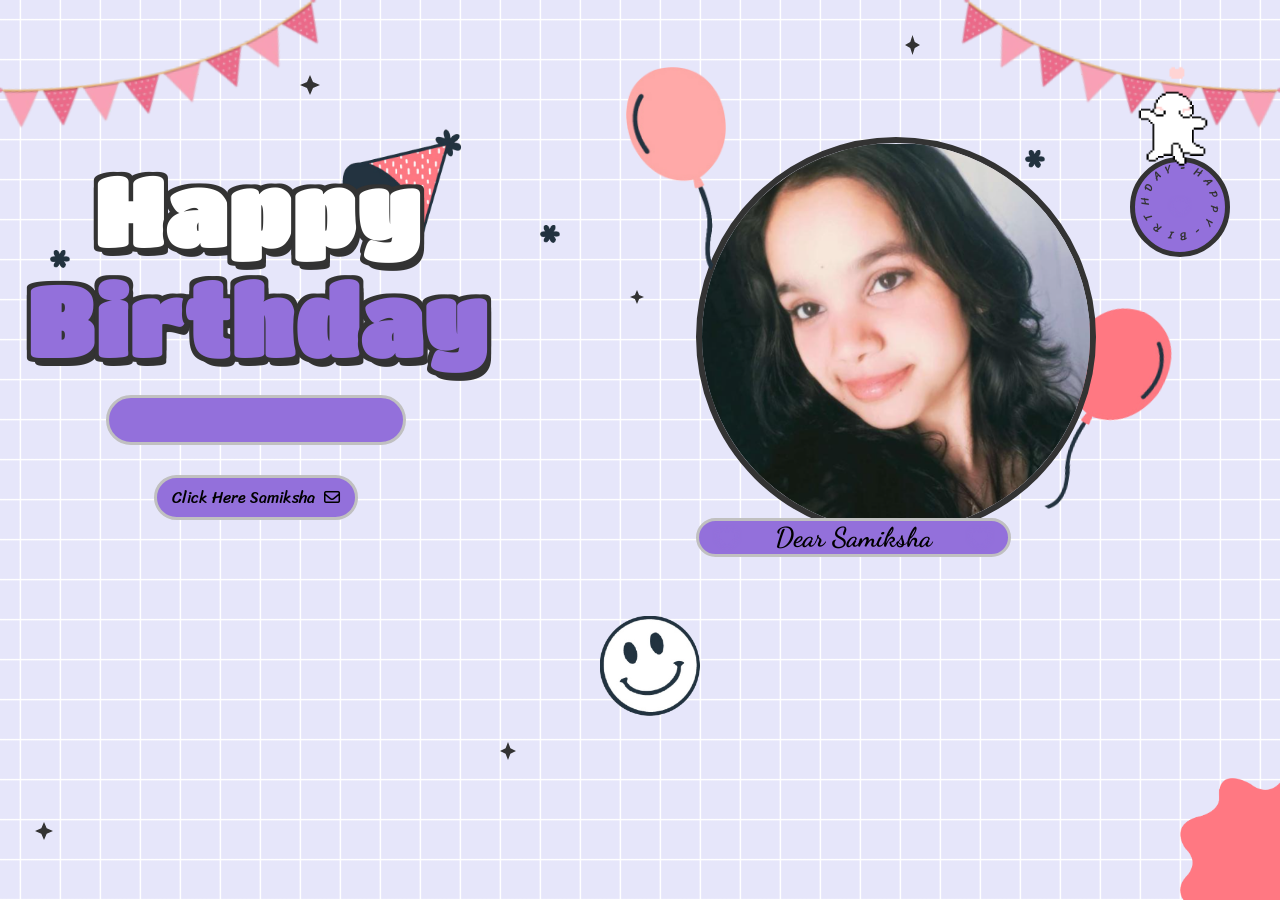
==== index.html @ f2a4c9d2 "Fix HTML encoding issues and duplicate content" ====
<!DOCTYPE html>
<html lang="en">

<head>
    <meta charset="UTF-8">
    <meta name="viewport" content="width=device-width, initial-scale=1.0">
    <meta name="title" content="Happy Birthday Website 2.0 | Aoudumber Bade">
    <meta name="github" content="https://github.com/Aoudumber-Bade">
    <title>Samiksha's Birthday</title>
    <link rel="stylesheet" href="style.css">
    <link rel="stylesheet" href="https://cdnjs.cloudflare.com/ajax/libs/font-awesome/6.5.1/css/all.min.css"
        integrity="sha512-DTOQO9RWCH3ppGqcWaEA1BIZOC6xxalwEsw9c2QQeAIftl+Vegovlnee1c9QX4TctnWMn13TZye+giMm8e2LwA=="
        crossorigin="anonymous" referrerpolicy="no-referrer" />
    <link
        href="https://fonts.googleapis.com/css2?family=Dancing+Script:wght@500;700&family=Poppins:wght@400;600&display=swap"
        rel="stylesheet">
    <script src="https://code.jquery.com/jquery-3.7.1.min.js"
        integrity="sha256-/JqT3SQfawRcv/BIHPThkBvs0OEvtFFmqPF/lYI/Cxo=" crossorigin="anonymous"></script>
</head>

<body>
    <div id="wrapper">
        <div class="flag__birthday">
            <img src="images/1.png" alt="" width="350" class="flag__left">
            <img src="images/1.png" alt="" width="350" class="flag__right">
        </div>
        <div class="content">
            <div class="left">
                <div class="title">
                    <h1 class="happy">
                        <span style="--t: 4s;">H</span>
                        <span style="--t: 4.2s;">a</span>
                        <span style="--t: 4.4s;">p</span>
                        <span style="--t: 4.6s;">p</span>
                        <span style="--t: 4.8s;">y</span>
                    </h1>
                    <h1 class="birthday">
                        <span style="--t: 5s;">B</span>
                        <span style="--t: 5.2s;">i</span>
                        <span style="--t: 5.4s;">r</span>
                        <span style="--t: 5.6s;">t</span>
                        <span style="--t: 5.8s;">h</span>
                        <span style="--t: 6s;">d</span>
                        <span style="--t: 6.2s;">a</span>
                        <span style="--t: 6.4s;">y</span>
                    </h1>
                    <div class="hat">
                        <img src="images/hat.png" alt="" width="130">
                    </div>
                </div>
                <div class="date__of__birth">
                    <span></span>
                </div>
                <div class="btn">
                    <button id="btn__letter">
                        <div class="mail">
                            Click Here Samiksha
                            <i class="fa-regular fa-envelope"></i>
                        </div>
                    </button>

                </div>
            </div>
            <div class="right">
                <div class="box__account">
                    <div class="image">
                        <img src="images/unnamed.png" alt="">
                    </div>
                    <div class="name">
                        <i class="fa-solid fa-heart"></i>
                        <span>Dear Samiksha</span>
                        <i class="fa-solid fa-heart"></i>
                    </div>
                    <div class="balloon_one">
                        <img width="100px" src="images/balloon1.png" alt="">
                    </div>
                    <div class="balloon_two">
                        <img width="100px" src="images/balloon2.png" alt="">
                    </div>
                </div>
                <div class="cricle">
                    <div class="text__cricle">
                        <span style="--i: 1;">h</span>
                        <span style="--i: 2;">a</span>
                        <span style="--i: 3;">p</span>
                        <span style="--i: 4;">p</span>
                        <span style="--i: 5;">y</span>
                        <span style="--i: 6;">-</span>
                        <span style="--i: 7;">b</span>
                        <span style="--i: 8;">i</span>
                        <span style="--i: 9;">r</span>
                        <span style="--i: 10;">t</span>
                        <span style="--i: 11;">h</span>
                        <span style="--i: 12;">d</span>
                        <span style="--i: 13;">a</span>
                        <span style="--i: 14;">y</span>
                        <span style="--i: 15;">-</span>
                    </div>
                    <i class="fa-solid fa-heart"></i>
                </div>
            </div>
        </div>
        <div class="decorate_star star1" style="--t: 15s;"></div>
        <div class="decorate_star star2" style="--t: 15.2s;"></div>
        <div class="decorate_star star3" style="--t: 15.4s;"></div>
        <div class="decorate_star star4" style="--t: 15.6s;"></div>
        <div class="decorate_star star5" style="--t: 15.8s;"></div>
        <div class="decorate_flower--one" style="--t: 15s;">
            <img width="20" src="images/decorate_flower.png" alt="">
        </div>
        <div class="decorate_flower--two" style="--t: 15.3s;">
            <img width="20" src="images/decorate_flower.png" alt="">
        </div>
        <div class="decorate_flower--three" style="--t: 15.6s;">
            <img width="20" src="images/decorate_flower.png" alt="">
        </div>
        <div class="decorate_bottom">
            <img src="images/decorate.png" alt="" width="100">
        </div>
        <div class="smiley__icon">
            <img src="images/smiley_icon.png" alt="" width="100">
        </div>


        <div class="boxMail">
            <i class="fa-solid fa-xmark"></i>
            <div class="boxMail-container">
                <div class="card1">
                    <div class="userImg">
                        <img src="images/unnamed.png" alt="">
                    </div>
                    <h4 class="username">To: Samiksha <span class="underline"></span></h4>

                    <h3>Happy Birthday</h3>
                    <div class="imageCute">
                        <img src="images/cute1.png" alt="">
                    </div>
                </div>
                <div class="card2">
                    <div class="card2-content">
                        <h3>To You!</h3>
                        <h3>Happy birthday 🥳🎂🥳 Samiksha the day you come into my life I was not really much attached to
                            you but day by day you became close to my heart . And now you are truly my best friend. I
                            wish I could remove some of the pain from your life which you are bearing alone. But you're
                            always welcome 🤗 you can talk anytime you want to talk specially those which you can't say
                            to others. Your every suggestion helps and supports helps me a lot, thank you for making me a better person. And wish you very Happy birthday 🎈🎂🎈 Nanu . Don't be Sad ok be happy 😌
                        </h3>
                        <div class="imageCute2">
                            <img src="images/cute2.png" alt="">
                        </div>
                    </div>
                </div>
            </div>
            <div class="message-panel">
                <div class="message-panel-inner">
                    <h4>Special note for you</h4>
                    <p class="message-text"></p>
                </div>
            </div>
        </div>

        <img id="mewmew" src="images/mewmew.gif" alt="MewMew" class="mewmew-corner">
    </div>

</body>
<script>
    let datetxt = "17th June 2010";
    let datatxtletter = "My love. You are a very special girl. I always silently thank you for coming into my life. Today, I wish you all the best, lots of health, and lots of joy. I always hope we will celebrate many more birthdays like this together. Happy birthday to you.💕";
    let titleLetter = "To you";
    let charArrDate = datetxt.split('');
    let charArrDateLetter = datatxtletter.split('');
    let charArrTitle = titleLetter.split('');
    let currentIndex = 0;
    let currentIndexLetter = 0;
    let currentIndexTitle = 0;
    let date__of__birth = document.querySelector(".date__of__birth span");
    let messageText = document.querySelector(".message-text");
    let messagePanel = document.querySelector('.message-panel');
    setTimeout(function () {
        timeDatetxt = setInterval(function () {
            if (currentIndex < charArrDate.length) {
                date__of__birth.textContent += charArrDate[currentIndex];
                currentIndex++;
            }
            else {
                let i = document.createElement("i");
                i.className = "fa-solid fa-star"
                document.querySelector(".date__of__birth").prepend(i)
                document.querySelector(".date__of__birth").appendChild(i.cloneNode(true))
                clearInterval(timeDatetxt)
            }
        }, 100)
    }, 12000)

    var intervalContent;
    var intervalTitle;
    
    // Button click handler - using both jQuery and vanilla JS for compatibility
    function handleButtonClick(e) {
        e.preventDefault();
        e.stopPropagation();
        boxmail.classList.add('active');
        boxmail.classList.remove('opened');
        currentIndexLetter = 0;

        if (window.innerWidth <= 480) {
            setTimeout(function () {
                boxmail.classList.add('opened');
            }, 1200);
        }
    }
    
    let boxmail = document.querySelector('.boxMail');
    let btnElement = document.getElementById("btn__letter");
    let card1 = document.querySelector('.boxMail .boxMail-container .card1');
    let close = document.querySelector('.fa-xmark');

    if (btnElement) {
        btnElement.addEventListener("click", handleButtonClick, false);

        btnElement.addEventListener("touchend", handleButtonClick, false);
    }

    if (card1) {
        card1.addEventListener('click', function(e) {
            if (window.innerWidth <= 480) {
                e.preventDefault();
                e.stopPropagation();
                boxmail.classList.add('opened');
            }
        }, false);

        card1.addEventListener('touchend', function(e) {
            if (window.innerWidth <= 480) {
                e.preventDefault();
                e.stopPropagation();
                boxmail.classList.add('opened');
            }
        }, false);
    }

    $(".close").on("click", function () {
        clearInterval(intervalContent);
        messageText.textContent = "";
        currentIndexLetter = 0;
        messagePanel.classList.remove('shown');
        boxmail.classList.remove('active');
        boxmail.classList.remove('opened');
    })

    if (close) {
        close.addEventListener('click', function () {
            boxmail.classList.remove('active');
            boxmail.classList.remove('opened');
        });
    }

    // Touch device improvements
    document.addEventListener('touchstart', function() {}, { passive: true });
    
    // Improve scrolling on card content
    if (document.querySelector('.card2-content')) {
        document.querySelector('.card2-content').addEventListener('touchmove', function(e) {
            e.stopPropagation();
        }, false);
    }

    document.querySelectorAll('.boxMail-container').forEach(card => {
        card.addEventListener('click', () => {
            card.classList.toggle('tilt');
        });
    });


    document.querySelectorAll('.boxMail-container').forEach(card => {
        card.addEventListener('click', () => {
            if (!card.classList.contains('tilt')) {
                card.classList.add('tilt');
            } else if (!card.classList.contains('opened')) {
                card.classList.add('opened');
            } else {
      // Third tap → close card2 and reset card1 straight
                card.classList.remove('opened');
                card.classList.remove('tilt');
            }
        });
    });
</script>

</html>
---- style.css ----
@import url('https://fonts.googleapis.com/css2?family=Coiny&family=Titan+One&display=swap');
@import url('https://fonts.googleapis.com/css2?family=Nerko+One&family=Sriracha&display=swap');
@import url('https://fonts.googleapis.com/css2?family=Dancing+Script:wght@700&display=swap');
*{
    padding: 0;
    margin: 0;
    box-sizing: border-box;
}
:root{
    --color-pink: #E6E6FA;
    --color-white: #fff;
    --color-black: #333;
    --color-text-pink: #9370DB;
    --color-heart: #9370DB;
    --color-bg-letter: #F8F8FF;
    --color-border: #C0C0C0;
    --color-neutral: #C0C0C0;
}
html{
    height: 100%;
}
body {
    position: relative;
    font-size: 16px;
    margin: 0;
    padding: 0;
    height: 100%;
    background-image:linear-gradient(var(--color-pink), var(--color-pink));
}
#wrapper{
    position: relative;
    background-color: transparent;
    background-image: linear-gradient(0deg, transparent 24%, rgba(255, 255, 255, 1) 25%, rgba(255, 255, 255, 1) 26%, transparent 27%, transparent 74%, rgba(255, 255, 255, 1) 75%, rgba(255, 255, 255, 1) 76%, transparent 77%, transparent), linear-gradient(90deg, transparent 24%, rgba(255, 255, 255, 1) 25%, rgba(255, 255, 255,1) 26%, transparent 27%, transparent 74%, rgba(255, 255, 255, 1) 75%, rgba(255, 255, 255, 1) 76%, transparent 77%, transparent);
    height:100%;
    background-size:80px 80px;
    overflow: hidden;
    z-index: 1;
}
.flag__birthday{
    display: flex;
    justify-content: space-between;
    transform: translateY(-200px);
    animation: translateYFlag 1.5s 2s forwards;
}
@keyframes translateYFlag{
    to{
        transform: translateY(-10px);
    }
}
.flag__birthday .flag__left{
    transform: rotate(-10deg) translate(-20px,30px);
}
.flag__birthday .flag__right{
    transform: rotate(10deg) translate(20px,30px) scaleX(-1);
}
.content{
    width: 100%;
    position: relative;
    display: flex;
    padding-top: 3rem;
}
.content .left, .content .right{
    position: relative;
    display: flex;
    flex-direction: column;
    justify-content: center;
    align-items: center;
}
.content .left{
    width: 40%;
}
.content .right{
    width: 60%;
}
.left .btn{
    transform: scale(0);
    animation: scaleCricle 2s 16s forwards ease-in-out;
}
#btn__letter{
    position: relative;
    margin-top: 30px;
    background-color: var(--color-text-pink);
    outline: none;
    padding: 5px 15px;
    font-size: 1rem;
    border-radius: 50px;
    border: 3px solid var(--color-neutral);
    font-family: "Sriracha", cursive;
    display: flex;
    align-items: center;
    justify-content: center;
    cursor: pointer;
    z-index: 2;
    transform: scale(1);
    transition: all .5s ease-in-out;
    pointer-events: auto;
    touch-action: manipulation;
}
#btn__letter:active{
    transform: scale(0.7);
}
#btn__letter i{
    margin-left: 5px;
}
#btn__letter:hover{
    border-color: var(--color-heart);
    background-color: var(--color-heart);
    color: #fff;
    box-shadow: rgba(0, 0, 0, 0.24) 0px 3px 8px;
}

#btn__letter:hover i{
    animation: rotateHeart 1s infinite linear;
}
@keyframes rotateHeart{
    0%,50%, 100%{
        transform: rotate(0deg);
    }
    25%{
        transform: rotate(12deg);
    }
    75%{
        transform: rotate(-12deg);
    }
}
.title{
    position: relative;
    width: 100%;
    display: flex;
    justify-content: center;
    font-family: "Titan One", sans-serif;
    font-size: 3rem;
    flex-direction: column;
    perspective: 1000px;
}
.title .happy, .title .birthday{
    position: relative;
    text-shadow: 4px 4px var(--color-black), 
                -4px 4px var(--color-black), 
                4px -4px var(--color-black), 
                -4px -4px var(--color-black), 
                4px 8px 0 var(--color-black);
    font-weight: bold;
    display: flex;
    justify-content: center;
}
.title .happy{
    color: var(--color-white);
}
.title .happy span, .title .birthday span{
    transform: translateY(50px);
    opacity: 0;
    visibility: hidden;
    animation: txtTranslateY .5s var(--t) forwards;
}
@keyframes txtTranslateY{
    100%{
        transform: translateY(0);
        opacity: 1;
        visibility: visible;
    }
}
.title .birthday{
    color: var(--color-text-pink);
}

.title .hat{
    position: absolute;
    right: 45px;
    top: -350px;
    transform: rotate(-40deg);
    z-index: -1;
    animation: topHat 4s 7s forwards ease;
}
@keyframes topHat{
    20%, 30%{
        top: -30px;
        transform-origin: left;
        transform: rotate(-40deg);
    }
    35%, 100%{
        top: -30px;
        transform: rotate(0deg);
    }
}
.date__of__birth, .name{
    display: flex;
    justify-content:space-around;
    align-items: center;
    background-color: var(--color-text-pink);
    border-radius: 50px;
    margin-top: 20px;
    font-family: "Sriracha", cursive;
    
}
.date__of__birth{
    border: 3px solid var(--color-neutral);
    position: relative;
    transform: translateY(-100px);
    z-index: -1;
    opacity: 0;
    visibility: hidden;
    width: 0px;
    animation: dateOfBirth 5s 9s forwards;
}

.mewmew-corner {
    position: fixed;
    top: 20px;
    right: 20px;
    width: 170px;
    max-width: 25vw;
    z-index: 50;
    pointer-events: none;
}

@media (max-width: 768px) {
    .mewmew-corner {
        width: 150px;
    }
}

@keyframes dateOfBirth{
    20%,40%{
        width: 0px;
        height: 0;
        transform: translateY(0px);
        opacity: 1;
        visibility: visible;
    }
    45%{
        transform: translateY(0px);
        opacity: 1;
        visibility: visible;
        width: 300px;
        height: 0px;
    }
    50%,100%{
        transform: translateY(0px);
        opacity: 1;
        visibility: visible;
        width: 300px;
        height: 50px;
    }
}
.name{
    position: absolute;
    padding: 0px 20px;
    bottom: -20px;
    border: 3px solid var(--color-neutral);
    font-family: 'Dancing Script', cursive;
}
.date__of__birth span, .name span{
    font-weight: bold;
    margin: 0px 40px;
}
.date__of__birth span{
    font-size: 1.2rem;
}
.name span{
    font-size: 1.7rem;
}
.right .box__account{
    position: relative;
    transform: translateY(700px);
    animation: topBoxImage 8s 7s forwards ease-in;
}
@keyframes topBoxImage{
    to{
        transform: translateY(0);
    }
}
.content .right .image{
    position: relative;
    width: 400px;
    height: 400px;
    border-radius: 50%;
    overflow: hidden;
    display: flex;
    align-items: center;
    border: 6px solid var(--color-black);
}
.content .right .image img{
    width: 100%;
    object-fit: cover;

}
.cricle{
    position: absolute;
    top: 20px;
    right: 50px;
    display: flex;
    justify-content: center;
    align-items: center;
    transform: scale(0);
    animation: scaleCricle 3s 15s forwards ease-in-out;
}
@keyframes scaleCricle {
    0%{
        transform: scale(0);
    }
    10%{
        transform: scale(1.3);
    }
    20%{
        transform: scale(0.7);
    }
    30%,100%{
        transform: scale(1);
    }

}
.text__cricle{
    width: 100px;
    height: 100px;
    background-color: var(--color-text-pink);
    border-radius: 50%;
    border: 5px solid var(--color-black);
    display: flex;
    justify-content: center;
    align-items: center;
    animation: rotateCricle 5s linear infinite;
}
@keyframes rotateCricle{
    to{
        transform: rotate(360deg);
    }
}
.text__cricle span{
    top: 0%;
    left: 50%;
    position: absolute;
    color: var(--color-black);
    transform: rotate(calc(var(--i) * 24deg));
    transform-origin: 0 45px;
    font-family: "Sriracha", cursive;
    text-transform: uppercase;
    font-size: 0.7rem;
}
.fa-heart{
    color: var(--color-heart);
    filter: drop-shadow(0 0 3px var(--color-heart));
    animation: scaleHeart 1s infinite linear;
}
.cricle .fa-heart{
    position: absolute;
    transform: scale(0.85);
}
@keyframes scaleHeart{
    50%{
        transform: scale(1.2);
    }
}
.right .balloon_one{
    position: absolute;
    top: -70px;
    left: -70px;
    animation: balloon1 2s infinite linear;
}
@keyframes balloon1{
    0%, 50%,100%{
        transform-origin: bottom right;
        transform: rotate(0deg);
    }
    25%{
        transform-origin: bottom right;
        transform: rotate(3deg);
    }
    75%{
        transform-origin: bottom right;
        transform: rotate(-3deg);
    }
}
.right .balloon_two{
    position: absolute;
    top: 170px;
    right: -65px;
    z-index: -1;
    transform: rotate(10deg);
    animation: balloon2 2s infinite linear;
}
@keyframes balloon2 {
    0%,50%,100%{
        transform-origin: bottom left;
        transform: rotate(10deg);
    }
    25%{
        transform-origin: bottom left;
        transform: rotate(7deg);
    }
    75%{
        transform-origin: bottom left;
        transform: rotate(13deg);
    }
}

.decorate_star{
    position: absolute;
    transform: scale(0);
    background-color: var(--color-black);
    clip-path: polygon(0 50%, 35% 35%, 50% 0, 65% 35%, 100% 50%, 65% 65%, 50% 100%, 35% 65%);
    animation: scaleCricle 3s var(--t) forwards, 
            scaleStar 2s 16s infinite ease-in-out;
}
.decorate_star.star1{
    width: 20px;
    height: 20px;
    top: 75px;
    left: 300px;
}
.decorate_star.star2{
    width: 15px;
    height: 20px;
    top: 35px;
    right: 360px;
}
.decorate_star.star3{
    width: 14px;
    height: 14px;
    top: 290px;
    left: 630px;
}
.decorate_star.star4{
    width: 18px;
    height: 18px;
    bottom: 60px;
    left: 35px;
}
.decorate_star.star5{
    width: 16px;
    height: 18px;
    bottom: 140px;
    left: 500px;
}
@keyframes scaleStar {
    25%{
        transform: scale(0.8);
    }
    50%{
        transform: scale(1.1);
    }
}
.decorate_bottom{
    position: absolute;
    right: 0;
    bottom: -10px;
}
.decorate_flower--one{
    position: absolute;
    top: 250px;
    left: 50px;
    transform: scale(0);
    animation: scaleCricle 3s var(--t) forwards ease-in-out;
}
.decorate_flower--two{
    position: absolute;
    top: 225px;
    left: 540px;
    transform: scale(0);
    animation: scaleCricle 3s var(--t) forwards ease-in-out;
}
.decorate_flower--three{
    position: absolute;
    top: 150px;
    right: 235px;
    transform: scale(0);
    animation: scaleCricle 3s var(--t) forwards ease-in-out;
}
.smiley__icon{
    position: absolute;
    bottom: 180px;
    left: 600px;
    transform: scale(0);
    animation: scaleCricle 3s 15s forwards ease-in-out;
}


.box__letter{
    position: fixed;
    top: 0;
    left: 0;
    background-color: rgba(0,0,0,.5);
    width: 100%;
    height: 100%;
    z-index: 10;
    display: none;
}
.box__letter .letter__border{
    position: absolute;
    width: 55vw;
    height: 450px;
    background-color: var(--color-white);
    border-radius: 27px;
    padding: 17px;
    box-shadow: rgba(0, 0, 0, 0.24) 0px 3px 8px;
    top: 50%;
    left: 50%;
    transform: translate(-50%,-50%);
    display: none;
}
.letter__border .close{
    position: absolute;
    right: -10px;
    top: -10px;
    width: 30px;
    height: 30px;
    background-color: var(--color-white);
    border-radius: 50%;
    display: flex;
    justify-content: center;
    align-items: center;
    box-shadow: rgba(99, 99, 99, 0.2) 0px 2px 8px 0px;
    cursor: pointer;
}
.letter__border .letter{
    width: 100%;
    height: 100%;
    background-color: var(--color-bg-letter);
    border-radius: 10px;
    padding-top: 15px;
}
.letter__border .letter .title__letter{
    text-align: center;
    font-family: 'Dancing Script', cursive;
    font-weight: bold;
    font-size: 2.4rem;
}
.title__letter .fa-solid{
    margin-left: 5px;
    font-size: 1.3rem;
}
.letter__border .letter .content__letter{
    position: relative;
    width: 100%;
    height: 100%;
    display: flex;
    padding-top: 1.5rem;
    padding-bottom: 70px;
}
.letter__border .letter .content__letter .left{
    position: relative;
    width: 50%;
    height: 100%;
    padding: 1.7rem;
    border-right: 3px solid var(--color-border);
}
.content__letter .left #heart__letter{
    opacity: 0;
    width: 100%;
}
#heart__letter.animationOp{
    animation: opacityHeart 1s 1s forwards;
}
@keyframes opacityHeart{
    to{
        opacity: 1;
    }
}
.content__letter .left .heart{
    position: absolute;
    opacity: 0;
}
.content__letter .left .heart.animation{
    animation: scaleHeartLetter 1s var(--t) infinite ease-in-out;
}
@keyframes scaleHeartLetter{
    0%{
        opacity: 1;
        transform: scale(0);
    }
    10%{
        opacity: 1;
        transform: scale(1.3);
    }
    20%{
        opacity: 1;
        transform: scale(0.7);
    }
    30%,100%{
        opacity: 1;
        transform: scale(1);
    }
    
}
.content__letter .left .heart_1{
    top: 90px;
    left: 30px;
}
.content__letter .left .heart_2{
    top: 20px;
    right: 70px;
}
.content__letter .left .heart_3{
    bottom: 50px;
    left: 145px;
}
.content__letter .left .heart_4{
    top: 140px;
    right: 35px;
}
.content__letter .right{
    position: relative;
    width: 50%;
}
.content__letter .right .love__img{
    opacity: 0;
    position: absolute;
    right: 20px;
    top: -100px;
}
.love__img.animationOp{
    animation: opacityHeart 1s 1s forwards;
}
.content__letter .right .text__letter{
    margin-top: 60px;
    padding: 20px 15px 10px 15px;
    font-family: 'Dancing Script', cursive;
    font-size: 1.3rem;
}
.content__letter .right #mewmew{
    position: absolute;
    bottom: 0;
    right: 0;
    opacity: 0;
}
#mewmew.animationOp{
    animation: opacityHeart 1s 1s forwards;
}


#copy {
    position: fixed;
    bottom: 12px;
    left: 50%;
    transform: translateX(-50%);
    font-size: 1rem;
}

#copy a {
    text-decoration: none;
    color: #191919d7;
}

#copy p {
    color: #4275ff;
    text-align: center;
    font-weight: 700;
    cursor: pointer;
}



@media screen and (max-width: 658px)   {

    .flag__birthday .flag__left {
        transform: rotate(-10deg) translate(-119px,3px);
    }

    .flag__birthday .flag__right {
        transform: rotate(10deg) translate(-106px,39px) scaleX(-1);
    }

    .content {
        width: 100%;
        position: relative;
        display: flex;
        flex-direction: column;
        justify-content: center;
        gap: 25px;
        align-items: center;
        padding-top: 2rem;
    }

    .title {
        position: relative;
        width: 100%;
        display: flex;
        justify-content: center;
        font-family: "Titan One", sans-serif;
        font-size: 1.5rem;
        letter-spacing: 8px;
        flex-direction: column;
        perspective: 1000px;
    }

    #btn__letter {
        position: relative;
        margin-top: 17px;
        width: 240px;
        padding: 12px 20px;
        background-color: var(--color-text-pink);
        outline: none;
        font-size: 1.1rem;
        border-radius: 50px;
        border: 3px solid var(--color-neutral);
        font-family: "Sriracha", cursive;
        display: flex;
        align-items: center;
        justify-content: center;
        cursor: pointer;
        z-index: 2;
        transition: all .5s ease-in-out;
        pointer-events: auto;
        touch-action: manipulation;
        -webkit-tap-highlight-color: transparent;
        user-select: none;
    }

    #btn__letter:active {
        transform: scale(0.95);
    }

    .cricle {
        position: absolute;
        top: 10px;
        right: -54px;
        display: flex;
        justify-content: center;
        align-items: center;
        transform: scale(0);
        animation: scaleCricle 3s 15s forwards ease-in-out;
    }

    .title .hat {
        position: absolute;
        right: -98px;
        top: -51px !important;
        transform: rotate(-40deg);
        z-index: -1;
        animation: topHat 4s 7s forwards ease;
    }

    .box__letter .letter__border {
        position: absolute;
        width: 95vw;
        height: auto;
        max-height: 90vh;
        background-color: var(--color-white);
        border-radius: 15px;
        padding: 15px;
        box-shadow: rgba(0, 0, 0, 0.24) 0px 3px 8px;
        top: 50%;
        left: 50%;
        transform: translate(-50%,-50%);
        display: none;
        overflow-y: auto;
        -webkit-overflow-scrolling: touch;
    }

    .letter__border .letter {
        width: 100%;
        height: 100%;
        background-color: var(--color-bg-letter);
        border-radius: 10px;
        padding-top: 15px;
    }

    .letter__border .letter .title__letter {
        text-align: center;
        font-family: 'Dancing Script', cursive;
        font-weight: bold;
        font-size: 1.8rem;
        margin-bottom: 10px;
    }

    .letter__border .letter .content__letter {
        position: relative;
        width: 100%;
        height: auto;
        display: flex;
        flex-direction: column;
        padding-top: 0.5rem;
        padding-bottom: 20px;
    }

    .content__letter .right .text__letter {
        margin-top: 10px;
        padding: 15px 15px 10px 15px;
        font-family: 'Dancing Script', cursive;
        font-size: 1rem;
        line-height: 1.8;
        max-height: 400px;
        overflow-y: auto;
        -webkit-overflow-scrolling: touch;
    }

    .content__letter .right .love__img {
        opacity: 0;
        position: absolute;
        right: 126px;
        top: 167px;
    }

    .love__img img {
 
            width: 84px;

    }

    .content .right .image {
        position: relative;
        width: 200px;
        height: 200px;
        border-radius: 50%;
        overflow: hidden;
        display: flex;
        align-items: center;
        border: 6px solid var(--color-neutral);
    }

    .name {
        position: absolute;
        padding: 0px 3px;
        bottom: -6px;
        border: 3px solid var(--color-neutral);
    }

    .name span {
        font-size: 1rem;
    }

    .right .balloon_one {
        position: absolute;
        top: 10px;
        left: -77px;
        animation: balloon1 2s infinite linear;
    }

    .right .balloon_one img{
        width: 76px !important;
    }

}

.boxMail{
    position: fixed;
    background: rgb(0, 0, 0, 0.8);
    width: 100%;
    height: 100%;
    opacity: 0;
    top: 0;
    display: flex;
    justify-content: center;
    align-items: center;
    transform: scale(0.3);
    visibility: hidden;
    transition: all 0.5s;
    z-index: 100000000;
}
.boxMail.active{
    opacity: 1;
    visibility: visible;
    transform: scale(1);
}
.boxMail.active.opened .boxMail-container {
    transform: none !important;
    width: 750px;
    max-width: 95vw;
}
.boxMail.active.opened .boxMail-container .card1 {
    display: none;
}
.boxMail.active.opened .boxMail-container .card2 {
    display: block;
    margin: 0 auto;
    width: 100%;
    position: absolute;
    top: 50%;
    left: 50%;
    transform: translate(-50%, -50%) !important;
}
.boxMail .boxMail-container{
    position: absolute;
    width: 750px;
    height: 500px;
    display: flex;
    margin: 0;
    transform: scale(0.9);
    -webkit-perspective: 2000px;
    perspective: 2000px;
    transition: all 0.5s;
}
.boxMail .boxMail-container .card1 {
    cursor: pointer;
}
.boxMail .boxMail-container:hover{
    transform: rotate(-5deg);
    filter: drop-shadow(0 0 10px var(--color-heart));
}
.boxMail .boxMail-container:hover .card1{
    transform: translate(-187px, -250px) rotateY(-140deg);
}
.boxMail .message-panel {
    display: none !important;
    position: absolute;
    bottom: 40px;
    left: 50%;
    transform: translateX(-50%) translateY(20px);
    width: 90%;
    max-width: 700px;
    background-color: rgba(255, 255, 255, 0.95);
    border-radius: 20px;
    border: 3px solid var(--color-text-pink);
    color: var(--color-black);
    padding: 18px 20px;
    box-shadow: 0 18px 40px rgba(0, 0, 0, 0.18);
    opacity: 0;
    visibility: hidden;
    pointer-events: none;
    transition: transform 0.45s ease, opacity 0.45s ease, visibility 0.45s ease;
    z-index: 1;
}
.boxMail .message-panel.shown {
    opacity: 1;
    visibility: visible;
    transform: translateX(-50%) translateY(0);
    pointer-events: auto;
}
.boxMail .message-panel-inner {
    display: flex;
    flex-direction: column;
    gap: 10px;
}
.boxMail .message-panel h4 {
    margin: 0;
    font-family: 'Dancing Script', cursive;
    font-size: 1.6rem;
    color: var(--color-text-pink);
    text-align: center;
}
.boxMail .message-text {
    margin: 0;
    font-family: 'Dancing Script', cursive;
    font-size: 1rem;
    line-height: 1.7;
    color: var(--color-black);
    white-space: pre-wrap;
}
.boxMail .boxMail-container .card1,
.boxMail .boxMail-container .card2{
    position: absolute;
    width: 100%;
    height: 100%;
    top: 50%;
    left: 50%;
    transform: translate(-50%, -50%);
    border: 1px solid black;
}
.boxMail .boxMail-container .card1 {
    position: absolute;
    width: 50%;
    height: 100%;
    background: linear-gradient(to right, var(--color-text-pink), var(--color-text-pink) 63%);
    color: white;
    display: flex;
    justify-content: center;
    align-items: center;
    flex-direction: column;
}
.boxMail-container .card1{
    z-index: 1;
    -webkit-transform-style: preserve-3d;
    transform-style: preserve-3d;
    transform-origin: left;
    transition: all 1s ease-in-out;
}
.boxMail .boxMail-container .card1 .userImg{
    position: relative;
    width: 80px;
    height: 80px;
    background-color: white;
    border-radius: 50%;
    overflow: hidden;
    border: 2px solid white;
    cursor: pointer;
    margin-bottom: 20px;
}
.boxMail .boxMail-container .card1 .userImg img{
    position: absolute;
    object-fit: cover;
    width: calc(100%);
    height: calc(100%);
}
.boxMail .boxMail-container .card1 h3{
    font-family: 'Dancing Script', cursive;
    font-size: 40px;
    text-transform: uppercase;
    width: 80%;
    text-align: center;
    line-height: 1.5;
    letter-spacing: 5px;
    transform: rotate(-5deg);
    text-shadow: 0 0 5px white,
                0 0 10px white;
}
.boxMail .boxMail-container .card2{
    position: relative;
    width: 50%;
    height: 100%;
    background: linear-gradient(to right, var(--color-text-pink), var(--color-white) 30%);
    -webkit-transform-style: preserve-3d;
    transform-style: preserve-3d;
    transform-origin: left;
    transition: all 1s;
}
.boxMail .boxMail-container .card2 .card2-content {
    width: 100%;
    height: 100%;
    position: relative;
    background-color: var(--color-text-pink);
    transition: all 1s;
    overflow: auto;
    font-family: "Inter", serif;
    color: #fff;
    padding: 20px;
    box-sizing: border-box;
}
.boxMail .boxMail-container .card2 .card2-content .text__letter {
    margin: 20px 0 10px;
    font-family: 'Dancing Script', cursive;
    font-size: 1rem;
    line-height: 1.6;
    min-height: 4rem;
    white-space: pre-wrap;
}
.boxMail .boxMail-container:hover .card2-content{
    transform: translate(20px, 20px);
    box-shadow: -1px -1px 5px rgb(0, 0, 0, 0.4);
}
.boxMail .boxMail-container .card2 h3{
    font-family: 'Dancing Script', cursive;
    padding: 20px 0px 10px 60px;
    opacity: 1;
    visibility: visible;
    font-size: 25px;
    text-shadow: 0 0 8px rgba(0, 0, 0, 0.3);
    color: #fff;
}
.boxMail .boxMail-container .card2:hover h3{
    animation: texth3 3s forwards;
    animation-delay: 2s;
    transition: 1s;
}
@keyframes texth3{
    0%{
        opacity: 1;
        visibility: visible;
        padding: 20px 0px 10px 60px;
    }
    100%{
        opacity: 1;
        visibility: visible;
        padding: 20px 0px 10px 152px; 
    }
}
.boxMail .boxMail-container .card2 h3{
    font-family: 'Dancing Script', cursive;
    padding: 0px 20px;
    text-indent: 20px;
    font-size: 22px;
    opacity: 1;
    color: #fff;
    line-height: 1.8;
    margin: 15px 0;
    word-wrap: break-word;
}
.boxMail .boxMail-container .card2:hover h3{
    animation: texth2 2s forwards;
    animation-delay: 4s;
    transition: 1s;
}
@keyframes texth2{
    0%{
        opacity: 0;
    }
    100%{
        opacity: 1;
    }
}
.boxMail .boxMail-container .card2 .card2-content .imageCute2{
    position: absolute;
    top: 5px;
    left: 20px;
    opacity: 0;
    transition: 1s;
}
.boxMail .boxMail-container .card2 .card2-content:hover .imageCute2{
    animation: cute3 1s linear infinite,
                cute4 3s 2s forwards;
    animation-delay: 2s;
    transition: 1s;
}
@keyframes cute3{
    0%{
        opacity: 1;
        transform: rotate(0deg);
    }
    25%{
        opacity: 1;
        transform: rotate(5deg);
    }
    50%{
        opacity: 1;
        transform: rotate(0deg);
    }
    75%{
        opacity: 1;
        transform: rotate(-5deg);
    }
    100%{
        opacity: 1;
        transform: rotate(0deg);
    }
}
@keyframes cute4{
    0%{
        left: 20px;
    }
    100%{
        left: 100px;
    }
}
.boxMail .boxMail-container .card2 .card2-content .imageCute2 img{
    width: 40px;
}
.boxMail .fa-xmark{
    position: fixed;
    top: 0;
    right: 0;
    font-size: 30px;
    padding: 15px 20px;
    cursor: pointer;
    color: white;
    z-index: 10000000000000000;
    min-width: 50px;
    min-height: 50px;
    display: flex;
    align-items: center;
    justify-content: center;
    user-select: none;
    -webkit-user-select: none;
    -moz-user-select: none;
    -ms-user-select: none;
}

.boxMail .fa-xmark:active {
    opacity: 0.7;
}

@media (max-width: 768px) {
    .boxMail .fa-xmark {
        font-size: 28px;
        padding: 20px 20px;
        min-width: 60px;
        min-height: 60px;
    }
}

/* Mobile Responsiveness */
@media screen and (max-width: 480px) {
    body {
        font-size: 14px;
    }

    .mewmew-corner {
        width: 180px;
        top: 10px;
        right: 10px;
    }

.title .happy, .title .birthday{
    position: relative;
    text-shadow: 4px 4px var(--color-black), 
                -4px 4px var(--color-black), 
                4px -4px var(--color-black), 
                -4px -4px var(--color-black), 
                4px 8px 0 var(--color-black);
    font-weight: bold;
    display: flex;
    justify-content: center;
}


    .title .happy span, .title .birthday span {
        transform: translateY(30px);
    }

    #btn__letter {
        width: 240px;
        padding: 12px 20px;
        font-size: 1.1rem;
        pointer-events: auto;
        touch-action: manipulation;
        -webkit-tap-highlight-color: transparent;
        margin: 0 auto;
        white-space: nowrap;
    }

    #btn__letter:active {
        transform: scale(0.95);
    }

    .date__of__birth span, .name span {
        margin: 0px 10px;
        font-size: 0.8rem;
    }

    .content {
        display: flex;
        flex-direction: column;
        justify-content: center;
        align-items: center;
    }

    .content .left {
        width: 100%;
        display: flex;
        flex-direction: column;
        align-items: center;
    }

    .btn {
        width: 100%;
        display: flex;
        justify-content: center;
    }

    .content .right .image {
        width: 150px;
        height: 150px;
        border: 4px solid var(--color-neutral);
    }

    .box__letter .letter__border {
        width: 95vw;
        height: auto;
        max-height: 90vh;
        padding: 15px;
        border-radius: 15px;
        overflow-y: auto;
        -webkit-overflow-scrolling: touch;
    }

    .letter__border .letter {
        width: 100%;
        height: 100%;
        background-color: var(--color-bg-letter);
        border-radius: 10px;
        padding-top: 10px;
    }

    .letter__border .letter .title__letter {
        text-align: center;
        font-family: 'Dancing Script', cursive;
        font-weight: bold;
        font-size: 1.8rem;
        margin-bottom: 10px;
        color: var(--color-text-pink);
    }

    .letter__border .letter .content__letter {
        position: relative;
        width: 100%;
        height: auto;
        display: flex;
        flex-direction: column;
        padding-top: 0.5rem;
        padding-bottom: 20px;
    }

    .letter__border .letter .content__letter .left {
        display: none;
    }

    .content__letter .right {
        position: relative;
        width: 100%;
        padding: 0;
    }

    .content__letter .right .text__letter {
        margin-top: 10px;
        padding: 15px 15px 10px 15px;
        font-family: 'Dancing Script', cursive;
        font-size: 1rem;
        line-height: 1.8;
        max-height: 400px;
        overflow-y: auto;
        -webkit-overflow-scrolling: touch;
    }

    .content__letter .right .love__img {
        display: none;
    }

    .letter__border .close {
        right: 5px;
        top: 5px;
        width: 40px;
        height: 40px;
        font-size: 24px;
    }

    .cricle {
        right: -30px;
        top: -20px;
    }

    .boxMail .boxMail-container {
        width: 95vw;
        height: auto;
        max-height: 90vh;
        display: flex;
        transform: scale(1);
        flex-direction: column;
    }

    .boxMail .message-panel {
        width: 95vw;
        bottom: 20px;
    }

    .boxMail .boxMail-container .card1,
    .boxMail .boxMail-container .card2 {
        width: 100%;
        height: auto;
        position: relative;
        transform: none !important;
        left: auto !important;
        top: auto !important;
    }

    .boxMail .boxMail-container .card1 {
        padding: 20px 15px;
        min-height: auto;
    }

    .boxMail .boxMail-container .card2 {
        min-height: 300px;
    }

    .boxMail .boxMail-container:hover .card1 {
        transform: translate(-50%, -50%) !important;
    }

    .boxMail .boxMail-container:hover .card2-content {
        transform: none !important;
    }

    .boxMail .boxMail-container .card2 .card2-content {
        overflow: auto;
        max-height: 350px;
    }

    .boxMail .boxMail-container .card2 h3 {
        font-size: 18px;
        padding: 10px 15px;
        text-indent: 10px;
        line-height: 1.6;
        margin: 10px 0;
    }

    .boxMail .boxMail-container .card1 .userImg {
        width: 60px;
        height: 60px;
        margin-bottom: 10px;
    }

.boxMail .boxMail-container .card1 h3 {
    font-size: 24px;
    width: 100%;
    line-height: 1.3;
    letter-spacing: 2px;
    text-shadow: 0 0 3px white,
                 0 0 6px white; /* Softer glow for mobile */
}


    .boxMail .boxMail-container .card2 .card2-content .imageCute2 {
        position: relative;
        top: 10px !important;
        left: 10px !important;
        opacity: 1 !important;
    }

    /* Auto-open card on mobile when modal is active */
    .boxMail.active .boxMail-container {
        position: absolute;
        width: 95vw;
        height: auto;
        top: 50%;
        left: 50%;
        transform: translate(-50%, -50%) rotate(-15deg);
        margin: 0;
    }

    .boxMail.active .boxMail-container .card1,
    .boxMail.active .boxMail-container .card2 {
        position: relative;
        width: 100%;
        height: auto;
        top: auto;
        left: auto;
        transform: none !important;
    }

    .boxMail.active .boxMail-container .card1 {
        transform: none !important;
        cursor: pointer;
    }

    .boxMail.active .boxMail-container .card2-content {
        transform: none !important;
        box-shadow: none !important;
        max-height: 60vh;
        overflow-y: auto;
        display: flex;
        flex-direction: column;
        justify-content: center;
        align-items: center;
        padding: 20px;
    }

    .boxMail.active .boxMail-container .card2 h3 {
        animation: none !important;
        text-align: center;
        padding: 20px;
    }

    /* Mobile two-click flow: hide card2 by default */
    .boxMail.active .boxMail-container .card2 {
        display: none;
    }

    /* Show card2 when opened */
    .boxMail.active.opened .boxMail-container {
        transform: translate(-50%, -50%) rotate(0deg);
        width: 95vw;
    }

    .boxMail.active.opened .boxMail-container .card1 {
        display: none;
    }

    .boxMail.active.opened .boxMail-container .card2 {
        display: block;
        margin: 0 auto;
        width: 100%;
    }

    .boxMail.active.opened .boxMail-container .card2 .card2-content {
        padding: 20px;
    }

    /* Mobile tilt effect when tapped */
    .boxMail .boxMail-container.tilt .card1 {
        transform: translate(-50%, -50%) rotate(-5deg) !important;
    }

        /* Smooth animation */
    .boxMail .boxMail-container .card1,
    .boxMail .boxMail-container .card2 {
        transition: transform 0.4s ease;
    }

    /* Tilt effect */
    .boxMail .boxMail-container.tilt .card1 {
        transform: rotate(-5deg);
    }

    /* Card2 opens at same tilt */
    .boxMail .boxMail-container.opened .card2 {
        display: block;
        transform: rotate(-5deg);
    }

    /* Reset when closed */
    .boxMail .boxMail-container:not(.tilt) .card1 {
        transform: rotate(0deg);
    }

}

@media screen and (max-width: 768px) and (min-width: 481px) {
    .mewmew-corner {
        width: 130px;
        top: 15px;
        right: 15px;
    }

    .title .happy, .title .birthday {
        font-size: 2.2rem;
    }

    #btn__letter {
        width: 220px;
        padding: 5px 12px;
    }

    .content .right .image {
        width: 250px;
        height: 250px;
    }

    .boxMail .boxMail-container {
        width: 95vw;
        height: auto;
        max-height: 85vh;
        flex-direction: column;
    }

    .boxMail .boxMail-container .card1,
    .boxMail .boxMail-container .card2 {
        width: 100%;
        height: auto;
        position: relative;
        transform: none !important;
    }

    .boxMail .boxMail-container .card1 {
        padding: 20px 15px;
    }

    .boxMail .boxMail-container .card2 {
        min-height: 350px;
    }

    .boxMail .boxMail-container .card2 .card2-content {
        overflow: auto;
        max-height: 400px;
        padding: 15px;
    }

    .boxMail .boxMail-container .card2 h3 {
        font-size: 19px;
        padding: 10px 15px;
        line-height: 1.7;
    }

    .boxMail .boxMail-container:hover .card2-content {
        transform: none !important;
    }

    .content__letter .right .text__letter {
        font-size: 0.9rem;
    }
}

@media screen and (max-width: 1024px) {
    .content .left {
        width: 50%;
    }

    .content .right {
        width: 50%;
    }

    .mewmew-corner {
        width: 140px;
    }
}

/* Touch device optimizations disabled temporarily to prevent unintended interactions on mobile. Will revisit for better mobile UX in the future. 
*/
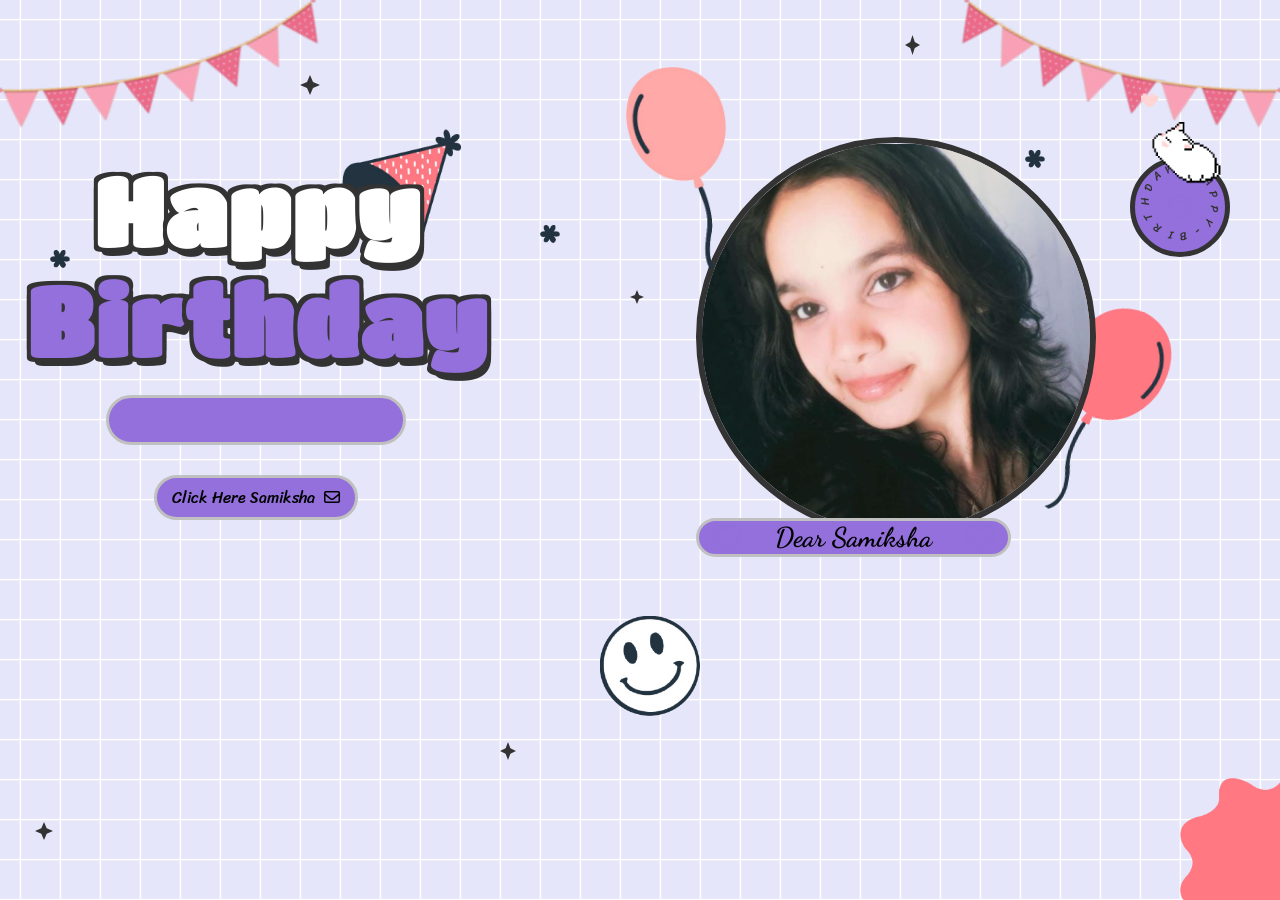
==== commit f8bf6a58: "Update index.html" ====
--- a/index.html
+++ b/index.html
@@ -195,20 +195,29 @@
     var intervalContent;
     var intervalTitle;
     
-    // Button click handler - using both jQuery and vanilla JS for compatibility
-    function handleButtonClick(e) {
-        e.preventDefault();
-        e.stopPropagation();
-        boxmail.classList.add('active');
-        boxmail.classList.remove('opened');
-        currentIndexLetter = 0;
-
-        if (window.innerWidth <= 480) {
-            setTimeout(function () {
+function handleButtonClick(e) {
+    e.preventDefault();
+    e.stopPropagation();
+
+    // Reset everything first
+    boxmail.classList.remove('tilt');
+    boxmail.classList.remove('opened');
+    boxmail.classList.remove('active');
+
+    // Start fresh
+    boxmail.classList.add('active');
+
+    if (window.innerWidth <= 480) {
+        // First tilt, then open card2
+        setTimeout(() => {
+            boxmail.classList.add('tilt');
+            setTimeout(() => {
                 boxmail.classList.add('opened');
-            }, 1200);
-        }
-    }
+            }, 800); // delay for tilt animation
+        }, 200);
+    }
+}
+
     
     let boxmail = document.querySelector('.boxMail');
     let btnElement = document.getElementById("btn__letter");
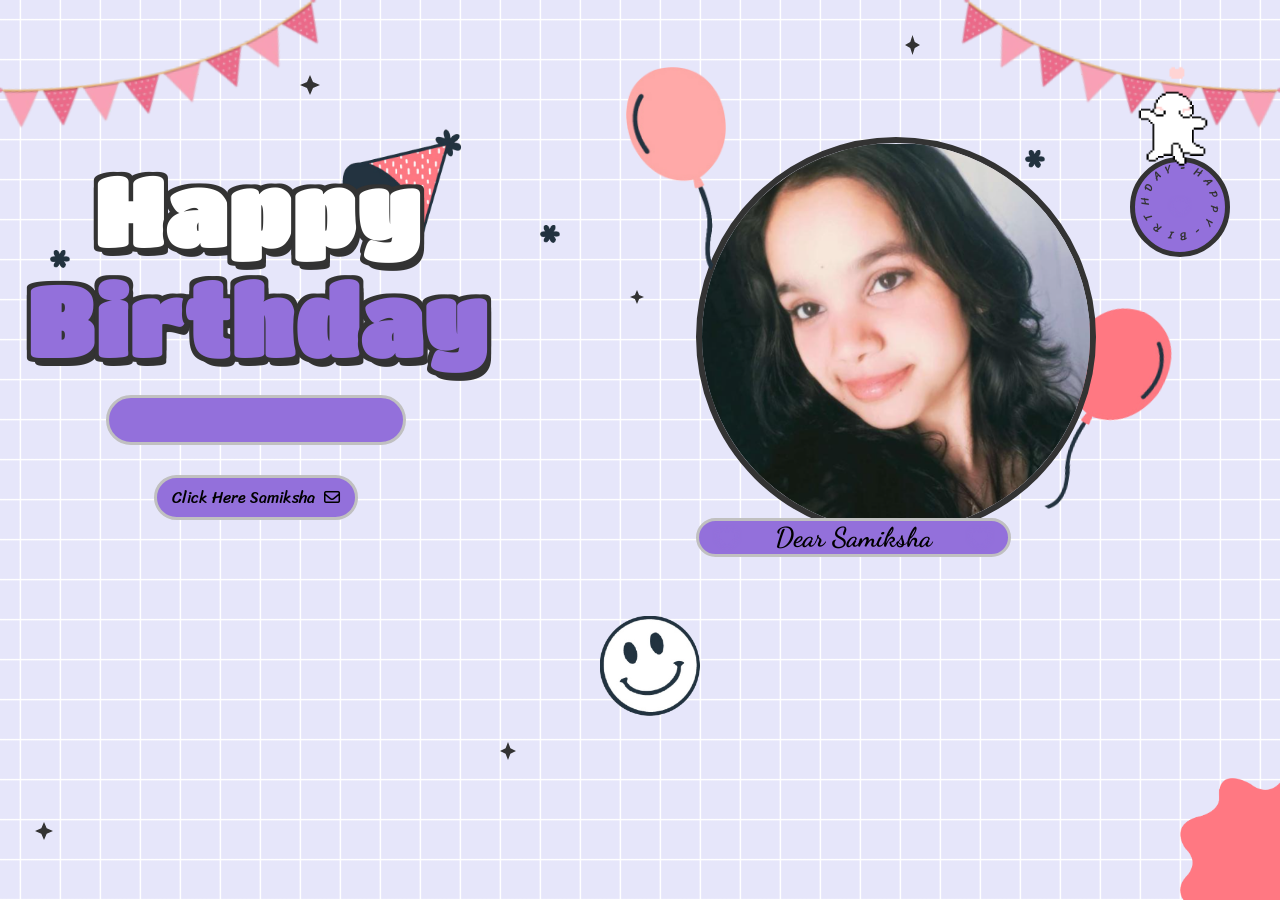
==== commit 4523f2d4: "Update index.html" ====
--- a/index.html
+++ b/index.html
@@ -274,11 +274,25 @@
         }, false);
     }
 
-    document.querySelectorAll('.boxMail-container').forEach(card => {
-        card.addEventListener('click', () => {
-            card.classList.toggle('tilt');
-        });
+// Mobile tilt + open flow only on card click
+document.querySelectorAll('.boxMail-container .card1').forEach(card1 => {
+    card1.addEventListener('click', (e) => {
+        if (window.innerWidth <= 480) {
+            e.preventDefault();
+            e.stopPropagation();
+
+            if (!card1.parentElement.classList.contains('tilt')) {
+                card1.parentElement.classList.add('tilt');
+                setTimeout(() => {
+                    card1.parentElement.classList.add('opened');
+                }, 600); // delay matches CSS transition
+            } else {
+                card1.parentElement.classList.remove('opened');
+                card1.parentElement.classList.remove('tilt');
+            }
+        }
     });
+});
 
 
     document.querySelectorAll('.boxMail-container').forEach(card => {
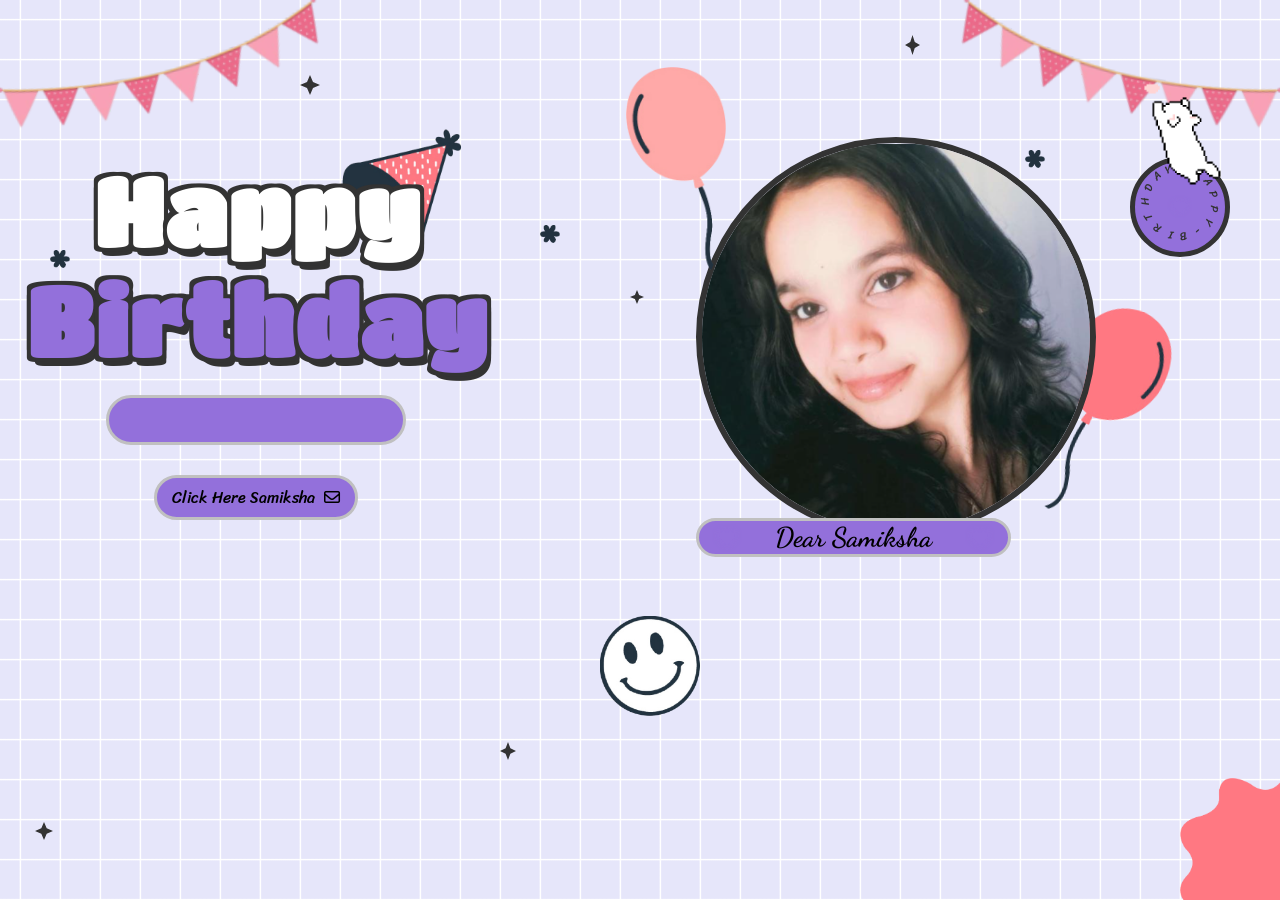
==== commit cf9d50f9: "Update index.html" ====
--- a/index.html
+++ b/index.html
@@ -274,21 +274,27 @@
         }, false);
     }
 
-// Mobile tilt + open flow only on card click
+// Tilt + open flow only on card click
 document.querySelectorAll('.boxMail-container .card1').forEach(card1 => {
     card1.addEventListener('click', (e) => {
         if (window.innerWidth <= 480) {
             e.preventDefault();
             e.stopPropagation();
 
-            if (!card1.parentElement.classList.contains('tilt')) {
-                card1.parentElement.classList.add('tilt');
+            const container = card1.parentElement;
+
+            if (!container.classList.contains('tilt')) {
+                // First click → tilt container
+                container.classList.add('tilt');
+
+                // After tilt, show card2
                 setTimeout(() => {
-                    card1.parentElement.classList.add('opened');
-                }, 600); // delay matches CSS transition
+                    container.classList.add('opened');
+                }, 600);
             } else {
-                card1.parentElement.classList.remove('opened');
-                card1.parentElement.classList.remove('tilt');
+                // Close → reset everything
+                container.classList.remove('opened');
+                container.classList.remove('tilt');
             }
         }
     });
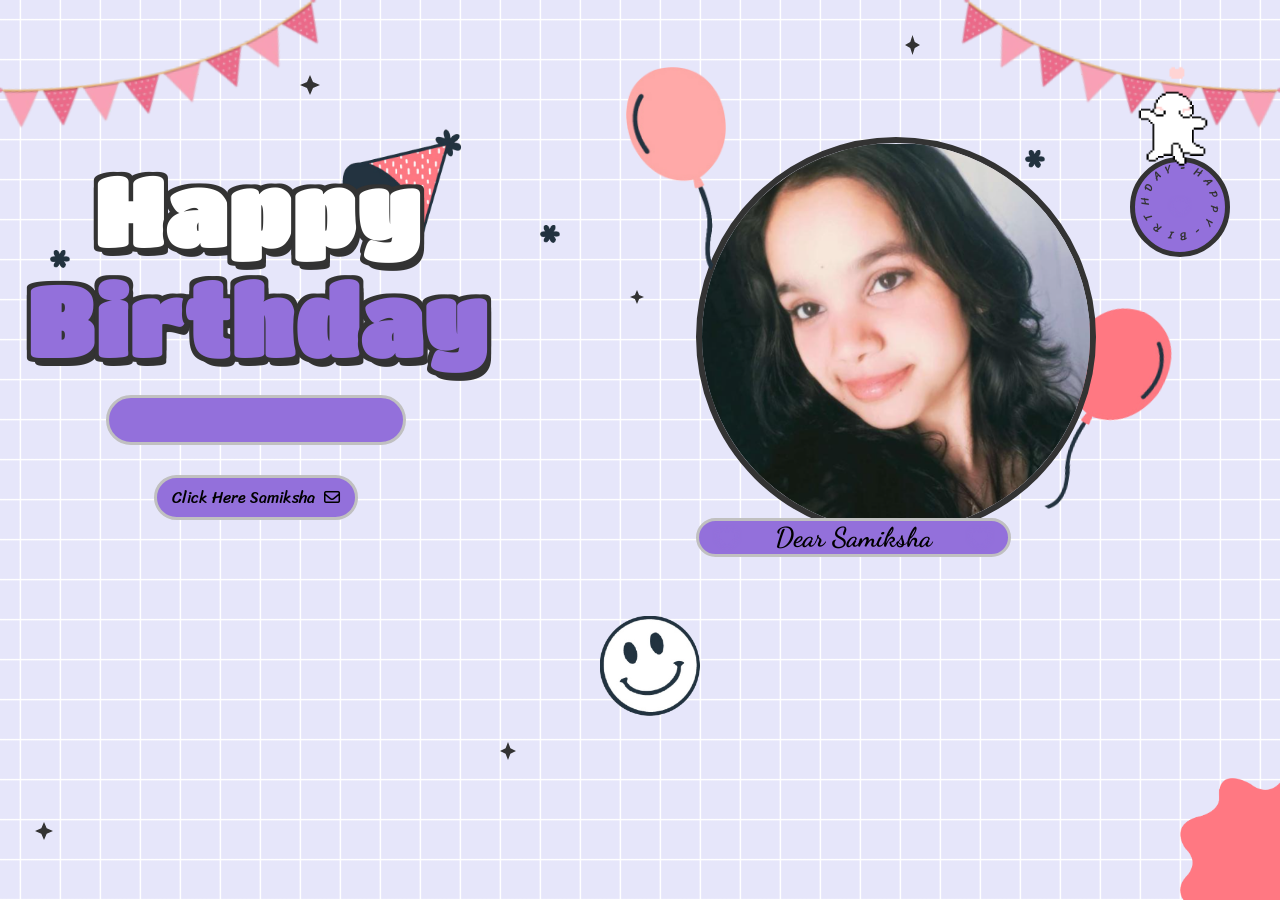
==== commit 74c1de56: "Update index.html" ====
--- a/index.html
+++ b/index.html
@@ -301,6 +301,7 @@
 });
 
 
+
     document.querySelectorAll('.boxMail-container').forEach(card => {
         card.addEventListener('click', () => {
             if (!card.classList.contains('tilt')) {
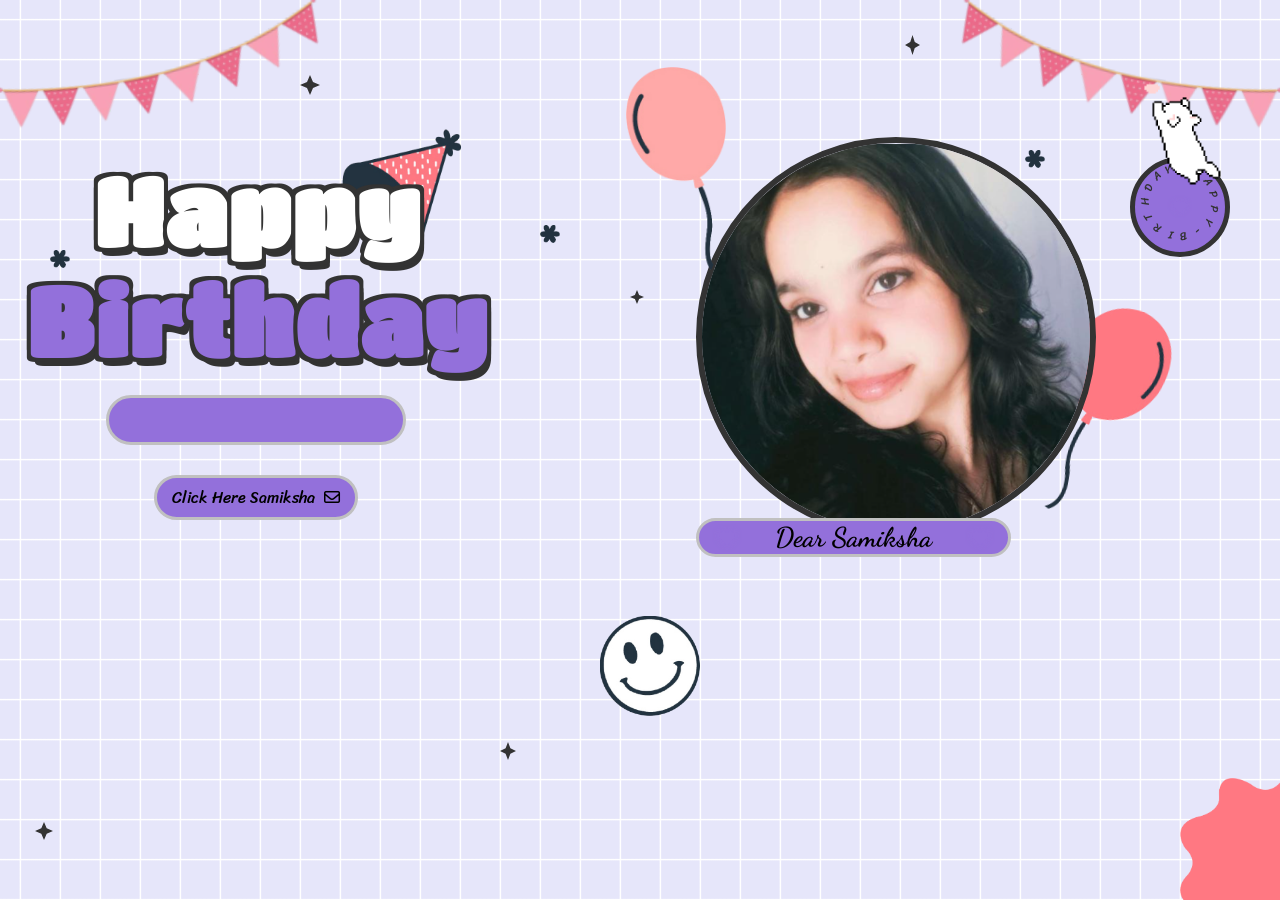
==== commit 86839fa6: "Fix HTML encoding issues and clean up structure" ====
--- a/index.html
+++ b/index.html
@@ -200,6 +200,13 @@
     e.stopPropagation();
 
     // Reset everything first
+    boxmail.classList.remove('tilt', 'opened', 'active');
+
+    // Start fresh
+    boxmail.classList.add('active');
+}
+
+    // Reset everything first
     boxmail.classList.remove('tilt');
     boxmail.classList.remove('opened');
     boxmail.classList.remove('active');
@@ -253,16 +260,22 @@
         messageText.textContent = "";
         currentIndexLetter = 0;
         messagePanel.classList.remove('shown');
+    
+        // Reset everything
         boxmail.classList.remove('active');
         boxmail.classList.remove('opened');
-    })
-
+        boxmail.classList.remove('tilt');
+    });
+    
     if (close) {
         close.addEventListener('click', function () {
+            // Reset everything
             boxmail.classList.remove('active');
             boxmail.classList.remove('opened');
+            boxmail.classList.remove('tilt');
         });
     }
+
 
     // Touch device improvements
     document.addEventListener('touchstart', function() {}, { passive: true });
@@ -299,8 +312,6 @@
         }
     });
 });
-
-
 
     document.querySelectorAll('.boxMail-container').forEach(card => {
         card.addEventListener('click', () => {
--- a/style.css
+++ b/style.css
@@ -1168,20 +1168,21 @@
         right: 10px;
     }
 
-.title .happy, .title .birthday{
-    position: relative;
-    text-shadow: 4px 4px var(--color-black), 
-                -4px 4px var(--color-black), 
-                4px -4px var(--color-black), 
-                -4px -4px var(--color-black), 
-                4px 8px 0 var(--color-black);
-    font-weight: bold;
-    display: flex;
-    justify-content: center;
-}
-
-
-    .title .happy span, .title .birthday span {
+    .title .happy,
+    .title .birthday {
+        position: relative;
+        text-shadow: 4px 4px var(--color-black),
+                     -4px 4px var(--color-black),
+                     4px -4px var(--color-black),
+                     -4px -4px var(--color-black),
+                     4px 8px 0 var(--color-black);
+        font-weight: bold;
+        display: flex;
+        justify-content: center;
+    }
+
+    .title .happy span,
+    .title .birthday span {
         transform: translateY(30px);
     }
 
@@ -1200,7 +1201,8 @@
         transform: scale(0.95);
     }
 
-    .date__of__birth span, .name span {
+    .date__of__birth span,
+    .name span {
         margin: 0px 10px;
         font-size: 0.8rem;
     }
@@ -1311,8 +1313,9 @@
         height: auto;
         max-height: 90vh;
         display: flex;
+        flex-direction: column;
         transform: scale(1);
-        flex-direction: column;
+        transition: transform 0.4s ease;
     }
 
     .boxMail .message-panel {
@@ -1325,26 +1328,21 @@
         width: 100%;
         height: auto;
         position: relative;
-        transform: none !important;
         left: auto !important;
         top: auto !important;
+        transform: none !important;
+        transition: transform 0.4s ease;
     }
 
     .boxMail .boxMail-container .card1 {
         padding: 20px 15px;
         min-height: auto;
+        cursor: pointer;
     }
 
     .boxMail .boxMail-container .card2 {
         min-height: 300px;
-    }
-
-    .boxMail .boxMail-container:hover .card1 {
-        transform: translate(-50%, -50%) !important;
-    }
-
-    .boxMail .boxMail-container:hover .card2-content {
-        transform: none !important;
+        display: none; /* hidden by default */
     }
 
     .boxMail .boxMail-container .card2 .card2-content {
@@ -1366,15 +1364,14 @@
         margin-bottom: 10px;
     }
 
-.boxMail .boxMail-container .card1 h3 {
-    font-size: 24px;
-    width: 100%;
-    line-height: 1.3;
-    letter-spacing: 2px;
-    text-shadow: 0 0 3px white,
-                 0 0 6px white; /* Softer glow for mobile */
-}
-
+    .boxMail .boxMail-container .card1 h3 {
+        font-size: 24px;
+        width: 100%;
+        line-height: 1.3;
+        letter-spacing: 2px;
+        text-shadow: 0 0 3px white,
+                     0 0 6px white;
+    }
 
     .boxMail .boxMail-container .card2 .card2-content .imageCute2 {
         position: relative;
@@ -1390,49 +1387,10 @@
         height: auto;
         top: 50%;
         left: 50%;
-        transform: translate(-50%, -50%) rotate(-15deg);
+        transform: translate(-50%, -50%);
         margin: 0;
     }
 
-    .boxMail.active .boxMail-container .card1,
-    .boxMail.active .boxMail-container .card2 {
-        position: relative;
-        width: 100%;
-        height: auto;
-        top: auto;
-        left: auto;
-        transform: none !important;
-    }
-
-    .boxMail.active .boxMail-container .card1 {
-        transform: none !important;
-        cursor: pointer;
-    }
-
-    .boxMail.active .boxMail-container .card2-content {
-        transform: none !important;
-        box-shadow: none !important;
-        max-height: 60vh;
-        overflow-y: auto;
-        display: flex;
-        flex-direction: column;
-        justify-content: center;
-        align-items: center;
-        padding: 20px;
-    }
-
-    .boxMail.active .boxMail-container .card2 h3 {
-        animation: none !important;
-        text-align: center;
-        padding: 20px;
-    }
-
-    /* Mobile two-click flow: hide card2 by default */
-    .boxMail.active .boxMail-container .card2 {
-        display: none;
-    }
-
-    /* Show card2 when opened */
     .boxMail.active.opened .boxMail-container {
         transform: translate(-50%, -50%) rotate(0deg);
         width: 95vw;
@@ -1452,33 +1410,15 @@
         padding: 20px;
     }
 
-    /* Mobile tilt effect when tapped */
-    .boxMail .boxMail-container.tilt .card1 {
-        transform: translate(-50%, -50%) rotate(-5deg) !important;
-    }
-
-        /* Smooth animation */
-    .boxMail .boxMail-container .card1,
-    .boxMail .boxMail-container .card2 {
-        transition: transform 0.4s ease;
-    }
-
-    /* Tilt effect */
-    .boxMail .boxMail-container.tilt .card1 {
+    /* Tilt effect on container */
+    .boxMail .boxMail-container.tilt {
         transform: rotate(-5deg);
     }
 
-    /* Card2 opens at same tilt */
-    .boxMail .boxMail-container.opened .card2 {
-        display: block;
-        transform: rotate(-5deg);
-    }
-
     /* Reset when closed */
-    .boxMail .boxMail-container:not(.tilt) .card1 {
+    .boxMail .boxMail-container:not(.tilt) {
         transform: rotate(0deg);
     }
-
 }
 
 @media screen and (max-width: 768px) and (min-width: 481px) {
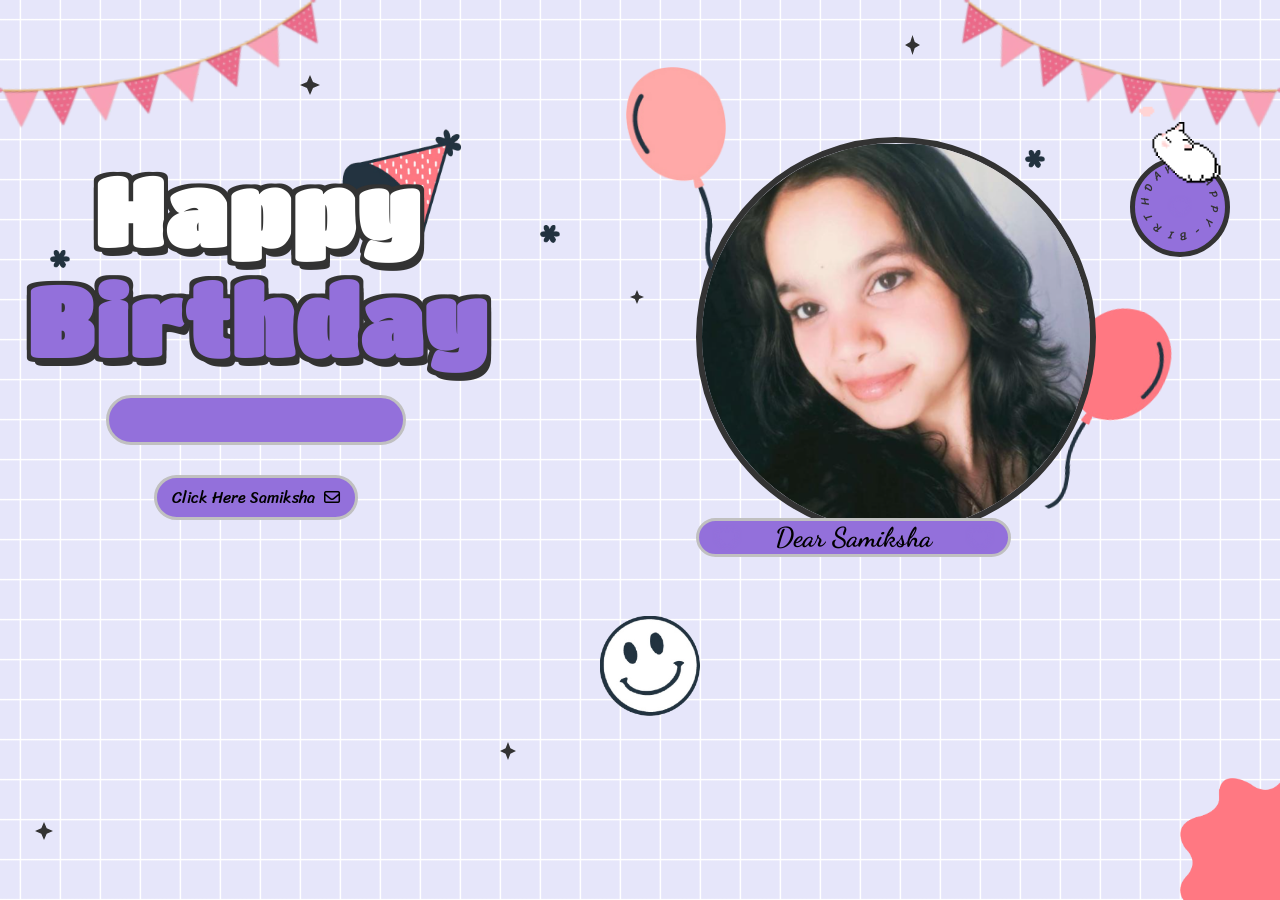
==== commit d89becf9: "Update index.html" ====
--- a/index.html
+++ b/index.html
@@ -164,37 +164,43 @@
 
 </body>
 <script>
-    let datetxt = "17th June 2010";
-    let datatxtletter = "My love. You are a very special girl. I always silently thank you for coming into my life. Today, I wish you all the best, lots of health, and lots of joy. I always hope we will celebrate many more birthdays like this together. Happy birthday to you.💕";
-    let titleLetter = "To you";
-    let charArrDate = datetxt.split('');
-    let charArrDateLetter = datatxtletter.split('');
-    let charArrTitle = titleLetter.split('');
-    let currentIndex = 0;
-    let currentIndexLetter = 0;
-    let currentIndexTitle = 0;
-    let date__of__birth = document.querySelector(".date__of__birth span");
-    let messageText = document.querySelector(".message-text");
-    let messagePanel = document.querySelector('.message-panel');
-    setTimeout(function () {
-        timeDatetxt = setInterval(function () {
-            if (currentIndex < charArrDate.length) {
-                date__of__birth.textContent += charArrDate[currentIndex];
-                currentIndex++;
-            }
-            else {
-                let i = document.createElement("i");
-                i.className = "fa-solid fa-star"
-                document.querySelector(".date__of__birth").prepend(i)
-                document.querySelector(".date__of__birth").appendChild(i.cloneNode(true))
-                clearInterval(timeDatetxt)
-            }
-        }, 100)
-    }, 12000)
-
-    var intervalContent;
-    var intervalTitle;
-    
+let datetxt = "17th June 2010";
+let datatxtletter = "My love. You are a very special girl. I always silently thank you for coming into my life. Today, I wish you all the best, lots of health, and lots of joy. I always hope we will celebrate many more birthdays like this together. Happy birthday to you.💕";
+let titleLetter = "To you";
+
+let charArrDate = datetxt.split('');
+let charArrDateLetter = datatxtletter.split('');
+let charArrTitle = titleLetter.split('');
+
+let currentIndex = 0;
+let currentIndexLetter = 0;
+let currentIndexTitle = 0;
+
+let date__of__birth = document.querySelector(".date__of__birth span");
+let messageText = document.querySelector(".message-text");
+let messagePanel = document.querySelector('.message-panel');
+
+setTimeout(function () {
+    let timeDatetxt = setInterval(function () {
+        if (currentIndex < charArrDate.length) {
+            date__of__birth.textContent += charArrDate[currentIndex];
+            currentIndex++;
+        } else {
+            let i = document.createElement("i");
+            i.className = "fa-solid fa-star";
+            document.querySelector(".date__of__birth").prepend(i);
+            document.querySelector(".date__of__birth").appendChild(i.cloneNode(true));
+            clearInterval(timeDatetxt);
+        }
+    }, 100);
+}, 12000);
+
+// ✅ Define elements FIRST
+let boxmail = document.querySelector('.boxMail');
+let btnElement = document.getElementById("btn__letter");
+let closeBtn = document.querySelector('.fa-xmark');
+
+// ✅ Button click → open boxMail
 function handleButtonClick(e) {
     e.preventDefault();
     e.stopPropagation();
@@ -206,126 +212,40 @@
     boxmail.classList.add('active');
 }
 
-    // Reset everything first
-    boxmail.classList.remove('tilt');
-    boxmail.classList.remove('opened');
-    boxmail.classList.remove('active');
-
-    // Start fresh
-    boxmail.classList.add('active');
-
-    if (window.innerWidth <= 480) {
-        // First tilt, then open card2
-        setTimeout(() => {
-            boxmail.classList.add('tilt');
-            setTimeout(() => {
-                boxmail.classList.add('opened');
-            }, 800); // delay for tilt animation
-        }, 200);
-    }
+if (btnElement) {
+    btnElement.addEventListener("click", handleButtonClick, false);
+    btnElement.addEventListener("touchend", handleButtonClick, false);
 }
 
-    
-    let boxmail = document.querySelector('.boxMail');
-    let btnElement = document.getElementById("btn__letter");
-    let card1 = document.querySelector('.boxMail .boxMail-container .card1');
-    let close = document.querySelector('.fa-xmark');
-
-    if (btnElement) {
-        btnElement.addEventListener("click", handleButtonClick, false);
-
-        btnElement.addEventListener("touchend", handleButtonClick, false);
-    }
-
-    if (card1) {
-        card1.addEventListener('click', function(e) {
-            if (window.innerWidth <= 480) {
-                e.preventDefault();
-                e.stopPropagation();
-                boxmail.classList.add('opened');
-            }
-        }, false);
-
-        card1.addEventListener('touchend', function(e) {
-            if (window.innerWidth <= 480) {
-                e.preventDefault();
-                e.stopPropagation();
-                boxmail.classList.add('opened');
-            }
-        }, false);
-    }
-
-    $(".close").on("click", function () {
-        clearInterval(intervalContent);
+// ✅ Close button → reset everything
+if (closeBtn) {
+    closeBtn.addEventListener('click', function () {
+        boxmail.classList.remove('active', 'opened', 'tilt');
         messageText.textContent = "";
         currentIndexLetter = 0;
         messagePanel.classList.remove('shown');
-    
-        // Reset everything
-        boxmail.classList.remove('active');
-        boxmail.classList.remove('opened');
-        boxmail.classList.remove('tilt');
     });
-    
-    if (close) {
-        close.addEventListener('click', function () {
-            // Reset everything
-            boxmail.classList.remove('active');
-            boxmail.classList.remove('opened');
-            boxmail.classList.remove('tilt');
-        });
-    }
-
-
-    // Touch device improvements
-    document.addEventListener('touchstart', function() {}, { passive: true });
-    
-    // Improve scrolling on card content
-    if (document.querySelector('.card2-content')) {
-        document.querySelector('.card2-content').addEventListener('touchmove', function(e) {
-            e.stopPropagation();
-        }, false);
-    }
-
-// Tilt + open flow only on card click
+}
+
+// ✅ Tilt + open flow on card1 click
 document.querySelectorAll('.boxMail-container .card1').forEach(card1 => {
     card1.addEventListener('click', (e) => {
-        if (window.innerWidth <= 480) {
-            e.preventDefault();
-            e.stopPropagation();
-
-            const container = card1.parentElement;
-
-            if (!container.classList.contains('tilt')) {
-                // First click → tilt container
-                container.classList.add('tilt');
-
-                // After tilt, show card2
-                setTimeout(() => {
-                    container.classList.add('opened');
-                }, 600);
-            } else {
-                // Close → reset everything
-                container.classList.remove('opened');
-                container.classList.remove('tilt');
-            }
+        e.preventDefault();
+        e.stopPropagation();
+
+        const container = card1.parentElement;
+
+        if (!container.classList.contains('tilt')) {
+            container.classList.add('tilt');
+            setTimeout(() => {
+                container.classList.add('opened');
+            }, 800); // delay for tilt animation
+        } else {
+            container.classList.remove('opened', 'tilt');
         }
     });
 });
 
-    document.querySelectorAll('.boxMail-container').forEach(card => {
-        card.addEventListener('click', () => {
-            if (!card.classList.contains('tilt')) {
-                card.classList.add('tilt');
-            } else if (!card.classList.contains('opened')) {
-                card.classList.add('opened');
-            } else {
-      // Third tap → close card2 and reset card1 straight
-                card.classList.remove('opened');
-                card.classList.remove('tilt');
-            }
-        });
-    });
 </script>
 
 </html>
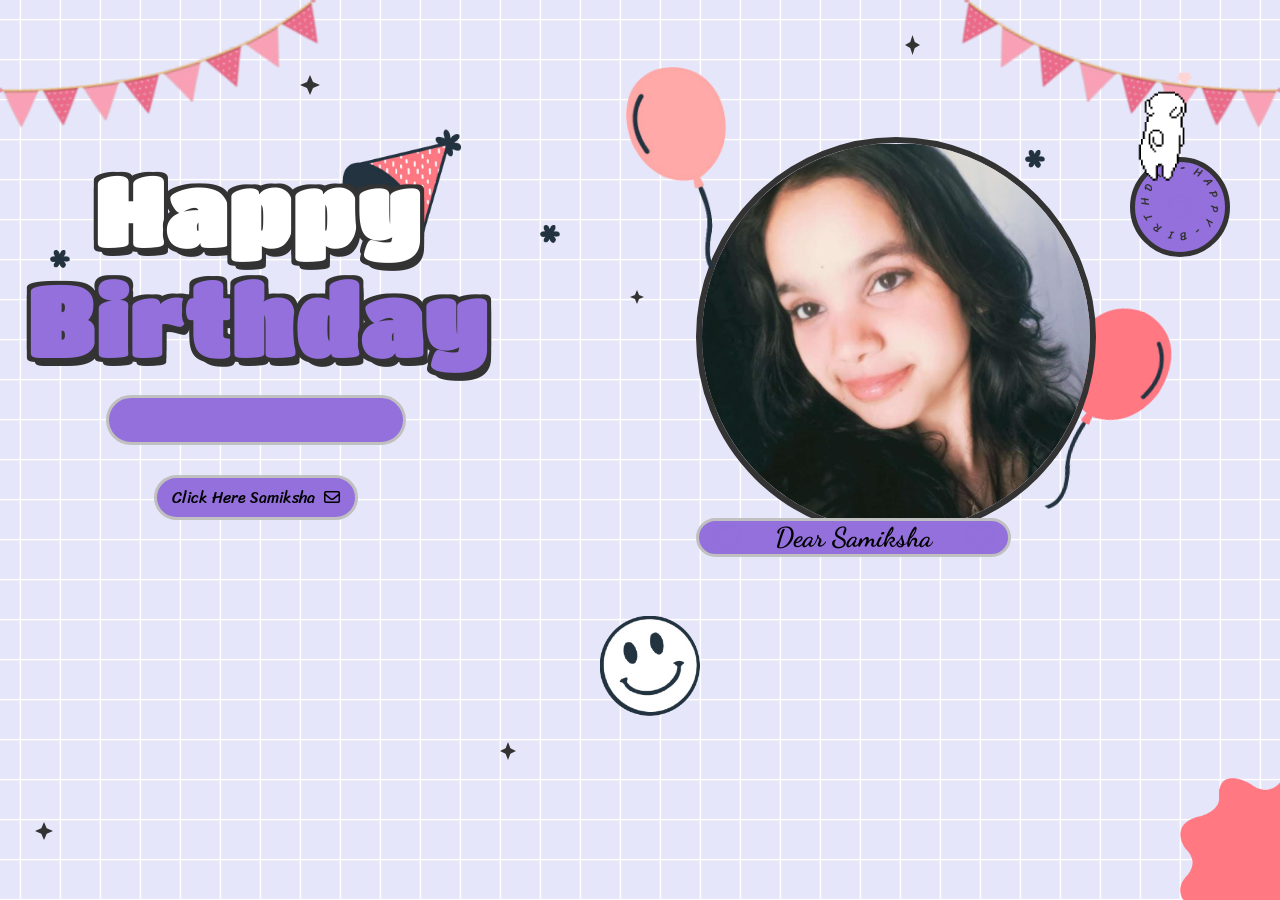
==== commit dd438d3b: "Update index.html" ====
--- a/index.html
+++ b/index.html
@@ -217,17 +217,17 @@
     btnElement.addEventListener("touchend", handleButtonClick, false);
 }
 
-// ✅ Close button → reset everything
-if (closeBtn) {
-    closeBtn.addEventListener('click', function () {
-        boxmail.classList.remove('active', 'opened', 'tilt');
-        messageText.textContent = "";
-        currentIndexLetter = 0;
-        messagePanel.classList.remove('shown');
+closeBtn.addEventListener('click', function () {
+    boxmail.classList.remove('active', 'opened', 'tilt');
+    document.querySelectorAll('.boxMail-container').forEach(container => {
+        container.classList.remove('opened', 'tilt');
     });
-}
-
-// ✅ Tilt + open flow on card1 click
+    messageText.textContent = "";
+    currentIndexLetter = 0;
+    messagePanel.classList.remove('shown');
+});
+
+
 document.querySelectorAll('.boxMail-container .card1').forEach(card1 => {
     card1.addEventListener('click', (e) => {
         e.preventDefault();
@@ -239,7 +239,7 @@
             container.classList.add('tilt');
             setTimeout(() => {
                 container.classList.add('opened');
-            }, 800); // delay for tilt animation
+            }, 800); // wait for tilt animation
         } else {
             container.classList.remove('opened', 'tilt');
         }
